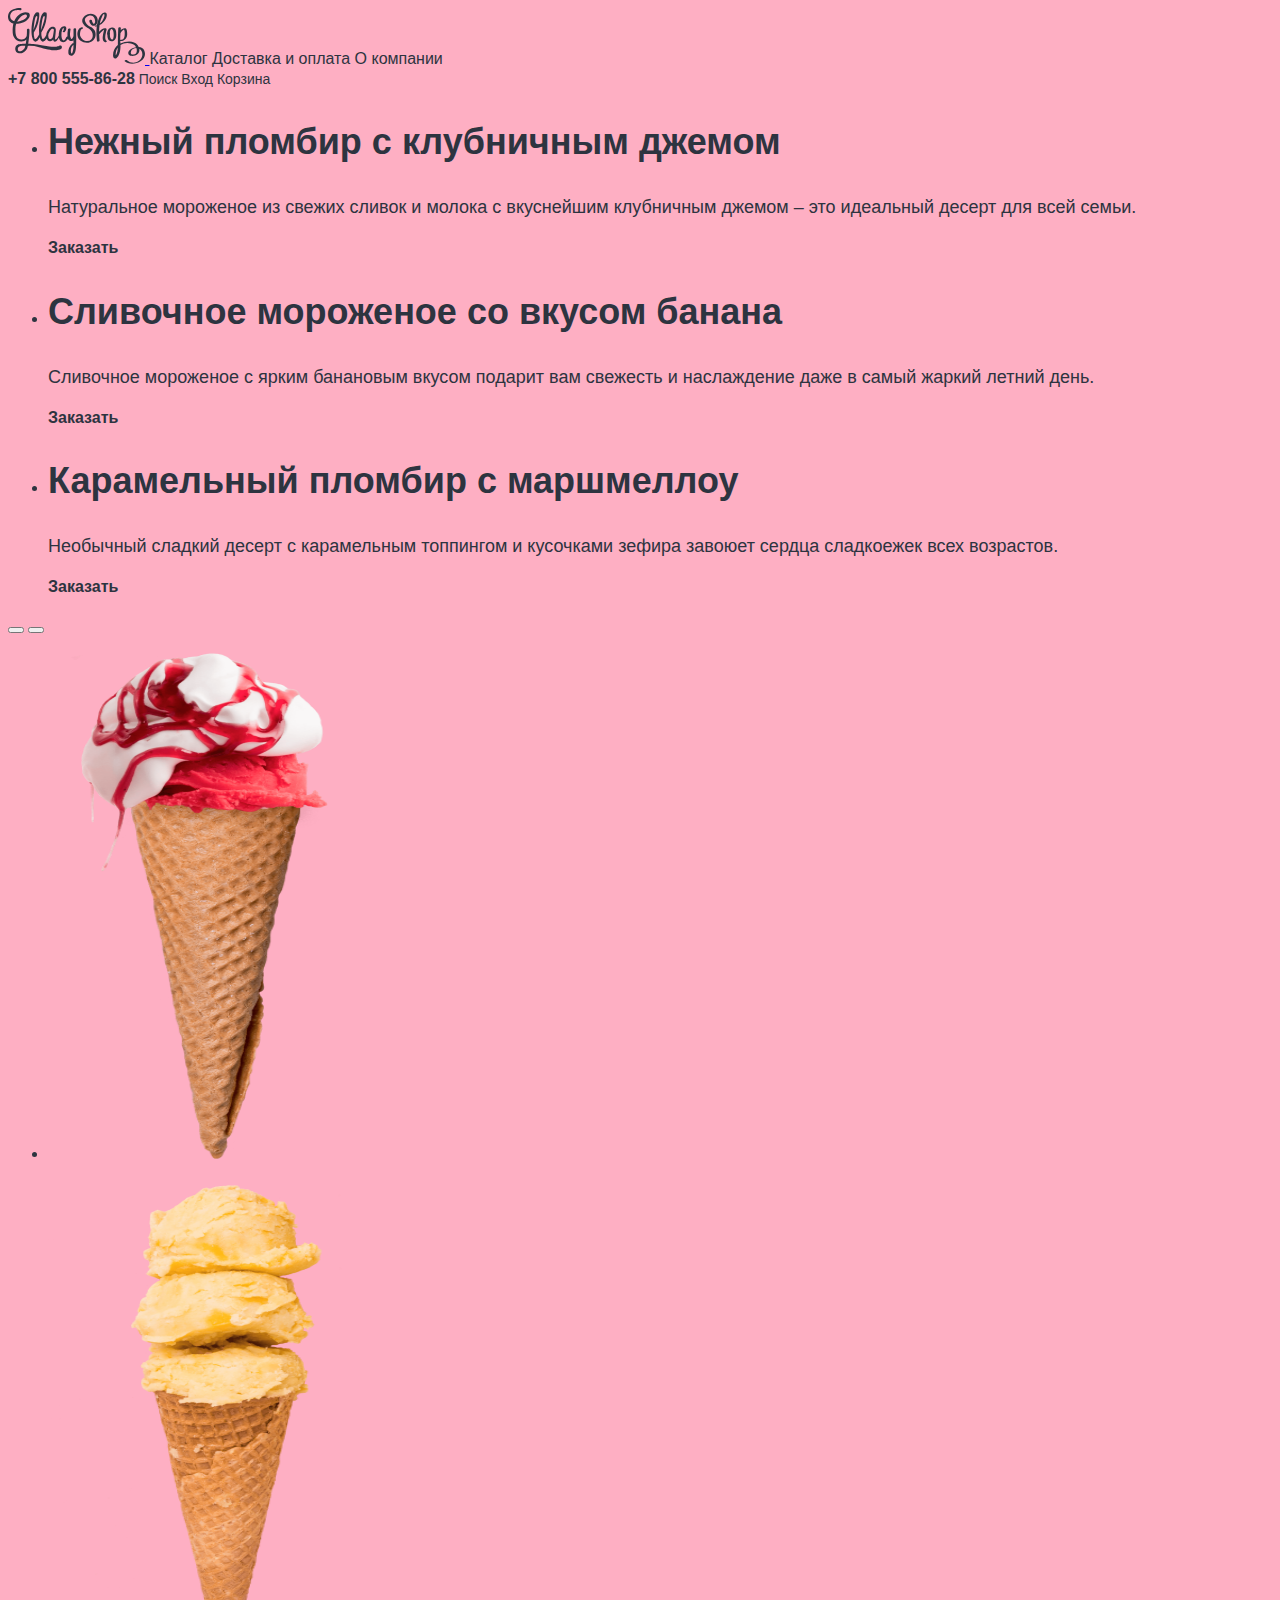
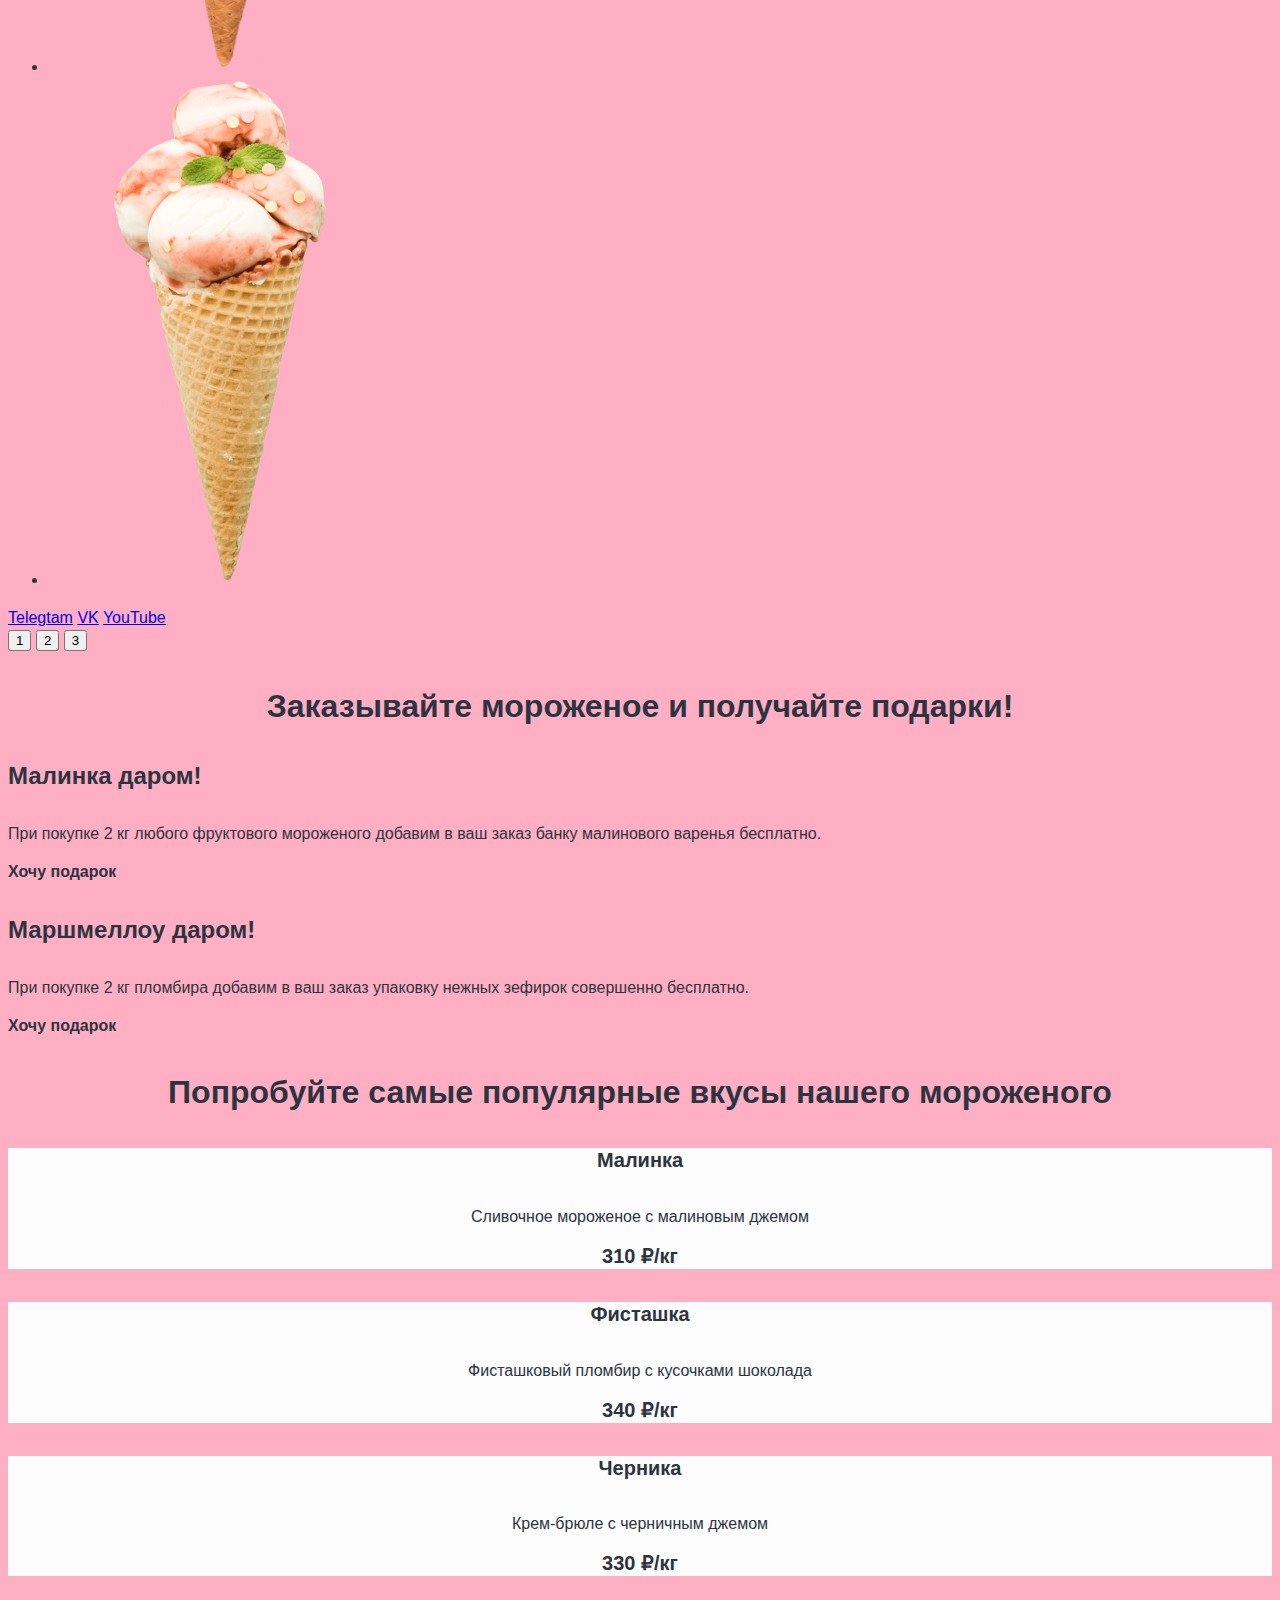
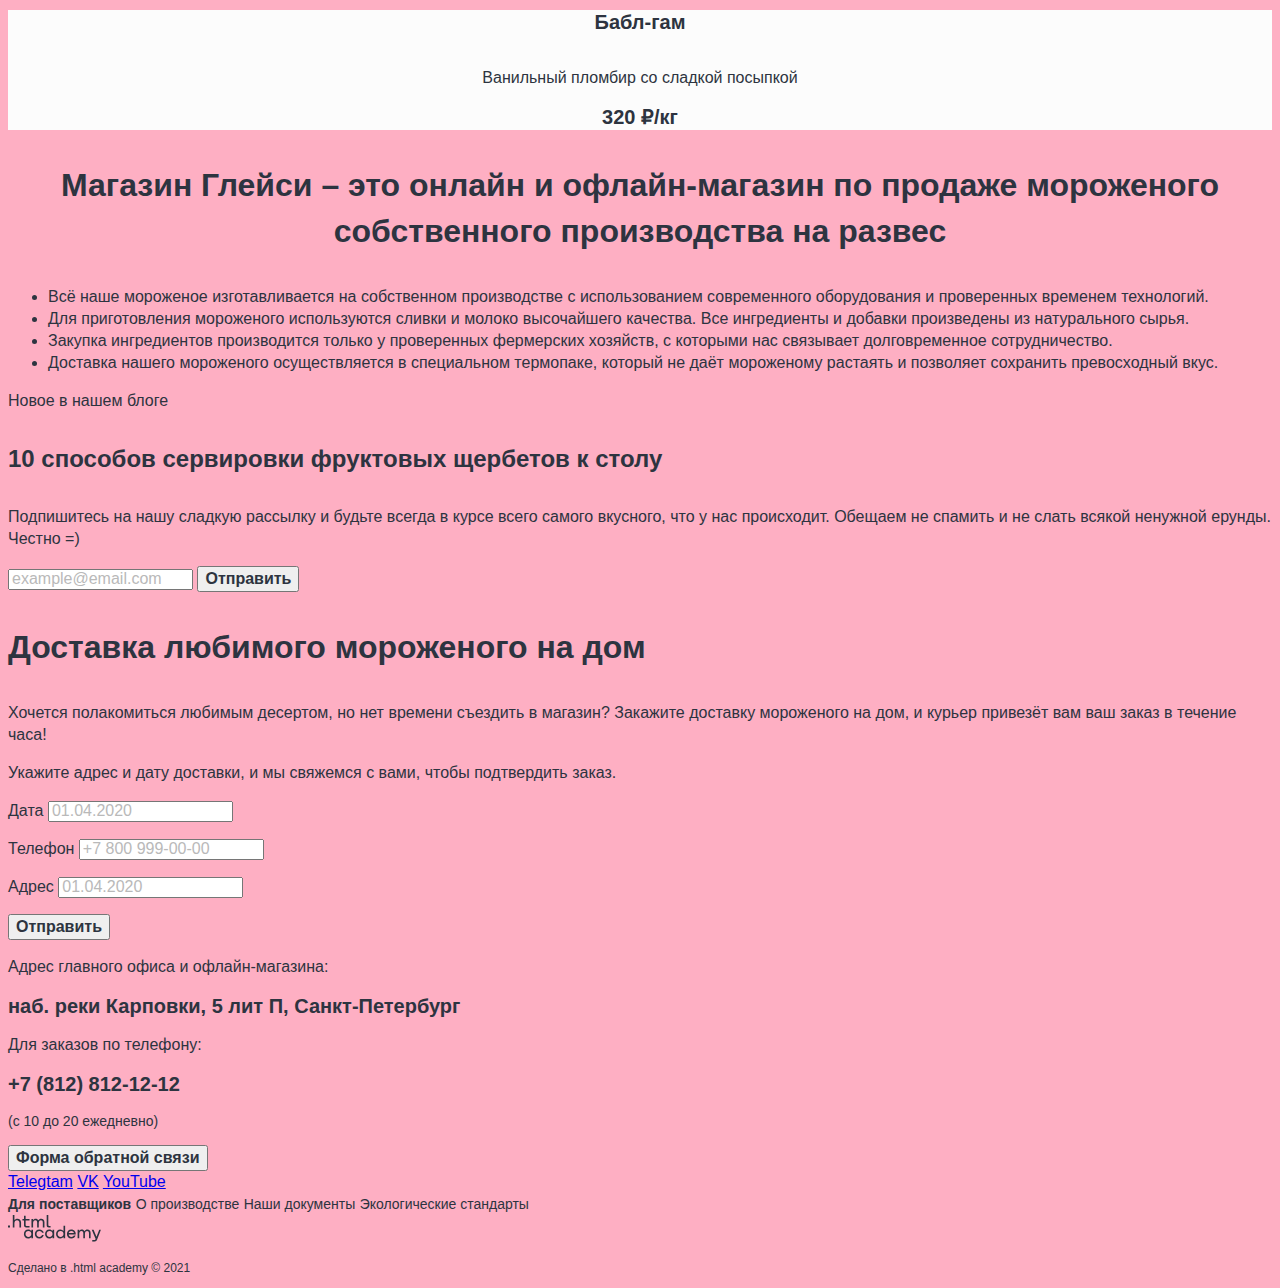
==== 6/index.html @ 240f6641 ":heavy_check_mark: Сборка #6" ====
<!DOCTYPE html>
<html lang="ru">

<head>
  <meta charset="UTF-8">
  <title>HTML Academy: Gllacy Shop</title>
  <link rel="stylesheet" href="style.css">
  <base href="https://htmlacademy-htmlcss.github.io/544889-gllacy-36/6/">
</head>

<body>

  <header class="page-header">
    <nav class="navigation">
      <div class="navigation-menu">
        <a class="navigation-logo" href="index.html">
          <img class="navigation-link-logo" src="images/svg/logo-gllacy.svg" width="137" height="56" alt="Логотип Gllacy Shop">
        </a>
        <a class="navigation-link" href="catalog.html" aria-label="Каталог">Каталог</a>
        <a class="navigation-link" href="#" aria-label="Доставка и оплата">Доставка и оплата</a>
        <a class="navigation-link" href="#" aria-label="О компании">О компании</a>
      </div>
      <div class="navigation-user">
        <a class="navigation-link navigation-phone" href="tel:+78005558628">+7 800 555-86-28</a>
        <a class="navigation-link navigation-button" href="#" aria-label="Поиск">Поиск</a>
        <a class="navigation-link navigation-button" href="#" aria-label="Вход">Вход</a>
        <a class="navigation-link navigation-button" href="#" aria-label="Корзина">Корзина</a>
      </div>
    </nav>
  </header>

  <main class="main-index">
    <h1 class="visually-hidden">
      HTML Academy: Gllacy Shop
    </h1>

    <section class="slider">
      <h2 class="visually-hidden">
        Готовые рожки на выбор!
      </h2>
      <ul class="slider-decription">
        <li class="slider-decription-item">
          <h2 class="slider-header">Нежный пломбир с клубничным джемом</h2>
          <p class="slider-text">Натуральное мороженое из свежих сливок и молока с вкуснейшим клубничным джемом – это
            идеальный десерт для всей семьи.</p>
          <a class="button slider-button-order">Заказать</a>
        </li>
        <li class="slider-decription-item">
          <h2 class="slider-header">Сливочное мороженое со вкусом банана</h2>
          <p class="slider-text">Сливочное мороженое с ярким банановым вкусом подарит вам свежесть и наслаждение даже в
            самый жаркий летний день.</p>
          <a class="button slider-button-order">Заказать</a>
        </li>
        <li class="slider-decription-item">
          <h2 class="slider-header">Карамельный пломбир с маршмеллоу</h2>
          <p class="slider-text">Необычный сладкий десерт с карамельным топпингом и кусочками зефира завоюет сердца
            сладкоежек всех возрастов.</p>
          <a class="button slider-button-order">Заказать</a>
        </li>
      </ul>
      <button class="slider-button slider-prev" type="button">
        <span class="visually-hidden">Предыдущее фото</span>
      </button>
      <button class="slider-button slider-next" type="button">
        <span class="visually-hidden">Следующее фото</span>
      </button>
      <ul class="slider-photo-list">
        <li class="slider-photo-item">
          <img class="slider-photo" src="images/png/slider-icecream1.png" width="350" height="507"
            alt="Нежный пломбир с клубничным джемом">
        </li>
        <li class="slider-photo-item">
          <img class="slider-photo" src="images/png/slider-icecream2.png" width="350" height="507"
            alt="Сливочное мороженое со вкусом банана">
        </li>
        <li class="slider-photo-item">
          <img class="slider-photo" src="images/png/slider-icecream3.png" width="350" height="507"
            alt="Карамельный пломбир с маршмеллоу">
        </li>
      </ul>
      <div class="slider-social">
        <a class="social-item-link" href="https://t.me/htmlacademy" aria-label="Telegram">Telegtam</a>
        <a class="social-item-link" href="https://vk.com/htmlacademy" aria-label="VK">VK</a>
        <a class="social-item-link" href="https://youtube.com/htmlacademyru" aria-label="YouTube">YouTube</a>
      </div>
      <div class="slider-dots">
        <button class="slider-dots-button slider-dots-button-current" aria-label="Первый слайд" type="button">1</button>
        <button class="slider-dots-button" aria-label="Второй слайд" type="button">2</button>
        <button class="slider-dots-button" aria-label="Третий слайд" type="button">3</button>
      </div>
    </section>

    <section class="promo">
      <h3 class="promo-header">
        Заказывайте мороженое и получайте подарки!
      </h3>
      <article class="promo-card">
        <h4 class="promo-card-header">Малинка даром!</h4>
        <p class="promo-card-text">При покупке 2 кг любого фруктового мороженого добавим в ваш заказ банку малинового
          варенья бесплатно.</p>
        <a class="button promo-card-button" href="catalog.html">Хочу подарок</a>
      </article>
      <article class="promo-card">
        <h4 class="promo-card-header">Маршмеллоу даром!</h4>
        <p class="promo-card-text">При покупке 2 кг пломбира добавим в ваш заказ упаковку нежных зефирок совершенно
          бесплатно.</p>
        <a class="button promo-card-button" href="catalog.html">Хочу подарок</a>
      </article>
    </section>

    <section class="popular">
      <h3 class="popular-header">
        Попробуйте самые популярные вкусы нашего мороженого
      </h3>
      <div class="popular-list">
        <article class="popular-card">
          <h5 class="popular-card-header">Малинка</h5>
          <p class="popular-card-text">Сливочное мороженое с малиновым джемом</p>
          <b class="popular-card-price">310 ₽/кг</b>
          <a class="popular-card-button" href="#">
            <b class="visually-hidden">Добавить в корзину</b>
          </a>
        </article>
        <article class="popular-card">
          <h5 class="popular-card-header">Фисташка</h5>
          <p class="popular-card-text">Фисташковый пломбир с кусочками шоколада</p>
          <b class="popular-card-price">340 ₽/кг</b>
          <a class="popular-card-button" href="#">
            <b class="visually-hidden">Добавить в корзину</b>
          </a>
        </article>
        <article class="popular-card">
          <h5 class="popular-card-header">Черника</h5>
          <p class="popular-card-text">Крем-брюле с черничным джемом</p>
          <b class="popular-card-price">330 ₽/кг</b>
          <a class="popular-card-button" href="#">
            <b class="visually-hidden">Добавить в корзину</b>
          </a>
        </article>
        <article class="popular-card">
          <h5 class="popular-card-header">Бабл-гам</h5>
          <p class="popular-card-text">Ванильный пломбир со сладкой посыпкой</p>
          <b class="popular-card-price">320 ₽/кг</b>
          <a class="popular-card-button" href="#">
            <b class="visually-hidden">Добавить в корзину</b>
          </a>
        </article>
      </div>
    </section>

    <section class="about">
      <h3 class="about-header">
        Магазин Глейси – это онлайн и офлайн-магазин по продаже мороженого собственного производства на развес
      </h3>
      <ul class="about-list">
        <li class="about-item">
          Всё наше мороженое изготавливается на собственном производстве с использованием
          современного оборудования и проверенных временем технологий.
        </li>
        <li class="about-item">
          Для приготовления мороженого используются сливки и молоко высочайшего качества. Все
          ингредиенты
          и добавки произведены из натурального сырья.
        </li>
        <li class="about-item">
          Закупка ингредиентов производится только
          у проверенных фермерских хозяйств, с которыми
          нас связывает долговременное сотрудничество.
        </li>
        <li class="about-item">
          Доставка нашего мороженого осуществляется в специальном термопаке, который не даёт
          мороженому растаять и позволяет сохранить превосходный вкус.
        </li>
      </ul>
    </section>

    <section class="blog">
      <h3 class="visually-hidden">
        Наш уютный блог
      </h3>
      <article class="blog-news">
        <p class="blog-news-text">Новое в нашем блоге</p>
        <h4 class="blog-header">10 способов сервировки фруктовых щербетов
          к столу</h4>
      </article>
      <form class="blog-form" action="https://echo.htmlacademy.ru/" method="post">
        <p class="blog-form-text">Подпишитесь на нашу сладкую рассылку и будьте всегда в курсе всего самого
          вкусного, что у нас происходит. Обещаем не спамить и не слать всякой ненужной ерунды. Честно =)</p>
        <input type="email" placeholder="example@email.com">
        <button class="button blog-button send-button" type="submit">Отправить</button>
      </form>
    </section>

    <section class="delivery">
      <h3 class="delivery-header">
        Доставка любимого мороженого на дом
      </h3>
      <p class="delivery-decription">Хочется полакомиться любимым десертом, но нет времени съездить в магазин?
        Закажите доставку мороженого на дом, и курьер привезёт вам ваш заказ в течение часа!</p>
      <form class="delivery-form" action="https://echo.htmlacademy.ru/" method="post">
        <p class="delivery-form-text">Укажите адрес и дату доставки, и мы свяжемся с вами, чтобы подтвердить заказ.</p>
        <p class="delivery-input delivery-date">
          <label for="delivery-date">Дата</label>
          <span class="visually-hidden">Дополнительная информация</span>
          <input type="text" id="delivery-date" placeholder="01.04.2020">
        </p>
        <p class="delivery-input delivery-phone">
          <label for="delivery-phone">Телефон</label>
          <input type="tel" id="delivery-phone" placeholder="+7 800 999-00-00">
        </p>
        <p class="delivery-input delivery-address">
          <label for="delivery-address">Адрес</label>
          <span class="visually-hidden">Дополнительная информация</span>
          <input type="text" id="delivery-address" placeholder="01.04.2020">
        </p>
        <button class="button blog-button send-button" type="submit">Отправить</button>
      </form>
    </section>

    <section class="contacts">
      <h3 class="visually-hidden">
        Адрес офлайн-магазина
      </h3>
      <div class="contacts-box">
        <p class="contacts-text">Адрес главного офиса и офлайн-магазина:</p>
        <address class="contacts-address">наб. реки Карповки, 5 лит П, Санкт-Петербург</address>
        <p class="contacts-text">Для заказов по телефону:</p>
        <a class="contacts-phone" href="+78128121212">+7 (812) 812-12-12</a>
        <p class="contacts-text-interlinear">(с 10 до 20 ежедневно)</p>
        <button class="button contacts-button send-button" type="button">Форма обратной связи</button>
      </div>
    </section>
  </main>

  <footer class="page-footer">
    <div class="footer-social">
      <a class="social-item-link" href="https://t.me/htmlacademy" aria-label="Telegram">Telegtam</a>
      <a class="social-item-link" href="https://vk.com/htmlacademy" aria-label="VK">VK</a>
      <a class="social-item-link" href="https://youtube.com/htmlacademyru" aria-label="YouTube">YouTube</a>
    </div>
    <div class="footer-links">
      <a class="footer-link lovely-link" href="#">Для поставщиков</a>
      <a class="footer-link" href="#">О производстве</a>
      <a class="footer-link" href="#">Наши документы</a>
      <a class="footer-link" href="#">Экологические стандарты</a>
    </div>
    <div class="footer-developer">
      <a class="footer-logo-link" href="https://htmlacademy.ru">
        <img class="footer-developer-logo" src="images/svg/logo-htmlacademy.svg" width="93" height="27" alt="Логотип HTML Academy">
      </a>
      <p class="footer-developer-text">
        Сделано в
        <a class="footer-developer-link" href="https://htmlacademy.ru">.html academy</a>
        © 2021
      </p>
    </div>
  </footer>

</body>

</html>
---- 6/style.css ----
@font-face {
  font-family: "Inter";
  font-style: normal;
  font-weight: 400;
  src: url("inter400.woff2") format("woff2");
  font-display: swap;
}

@font-face {
  font-family: "Inter";
  font-style: normal;
  font-weight: 700;
  src: url("inter700.woff2") format("woff2");
  font-display: swap;
}

@font-face {
  font-family: "Inter";
  font-style: normal;
  font-weight: 900;
  src: url("inter900.woff2") format("woff2");
  font-display: swap;
}

body {
  font-family: "Inter", sans-serif;
  font-size: 16px;
  font-weight: 400;
  line-height: 22px;
  color:#2D3440;
  background-color: #FEAFC3;
}

h2 {
  font-size: 36px;
  font-weight: 900;
  line-height: 46px;
}

h3 {
  font-size: 32px;
  font-weight: 900;
  line-height: 46px;
}

h4 {
  font-size: 24px;
  font-weight: 700;
  line-height: 30px;
}

h5, b  {
  font-size: 20px;
  font-weight: 700;
  line-height: 24px;
}

.promo-header, .popular-header, .about-header {
  text-align: center;
}

address {
  font-style: normal;
  font-size: 20px;
  font-weight: 700;
  line-height: 24px;
}

input::placeholder {
  text-align: left;
  font-family: "Inter", sans-serif;
  font-size: 16px;
  line-height: 20px;
  color: #B9B9B9;
}

select {
  font-family: "Inter", sans-serif;
  font-size: 14px;
  font-weight: 400;
  line-height: 20px;
  color:#2D3440;
}

.button {
  text-align: center;
  font-family: "Inter", sans-serif;
  font-size: 16px;
  font-weight: 700;
  line-height: 20px;
  color:#2D3440;
}

.navigation-menu {
  font-size: 16px;
  line-height: 20px;
}

.navigation-user {
  font-size: 14px;
  line-height: 20px;
}

.navigation-link {
  text-decoration: none;
  color:#2D3440;
}

.navigation-phone {
  font-size: 16px;
  font-weight: 700;
  line-height: 20px;
}
.breadcrumbs-link {
  font-weight: 700;
  text-decoration: none;
  color:#2D3440;
}

.inner-header {
  font-size: 14px;
  line-height: 20px;
}

.breadcrumbs-link-active {
  text-decoration: underline;
}

.slider-description {
  text-align: left;
}

.slider-text {
  font-size: 18px;
  line-height: 24px;
}

.promo-card {
  text-align: left;
}

.promo-card-button {
  text-decoration: none;
}

.product-filter-button {
  font-size: 14px;
}

.popular-card, .catalog-card{
  text-align: center;
  background-color: #FCFCFC;
}

.about-item {
  text-align: left;
}

.blog-card {
  text-align: left;
}

.contacts-text-interlinear {
  font-size: 14px;
  line-height: 20px;
}

.contacts-phone {
  font-size: 20px;
  font-weight: 700;
  line-height: 24px;
  text-decoration: none;
  color:#2D3440;
  font-weight: 700;
}

.pagination-link {
  line-height: 20px;
  text-decoration: none;
}

.footer-link {
  font-size: 14px;
  line-height: 20px;
  text-decoration: none;
  color:#2D3440;
}

.lovely-link {
  font-weight: 700;
}

.footer-developer-text {
  font-size: 12px;
  line-height: 16px;
}

.footer-developer-link {
  text-decoration: none;
  color:#2D3440;
}

.visually-hidden {
  display: none;
}
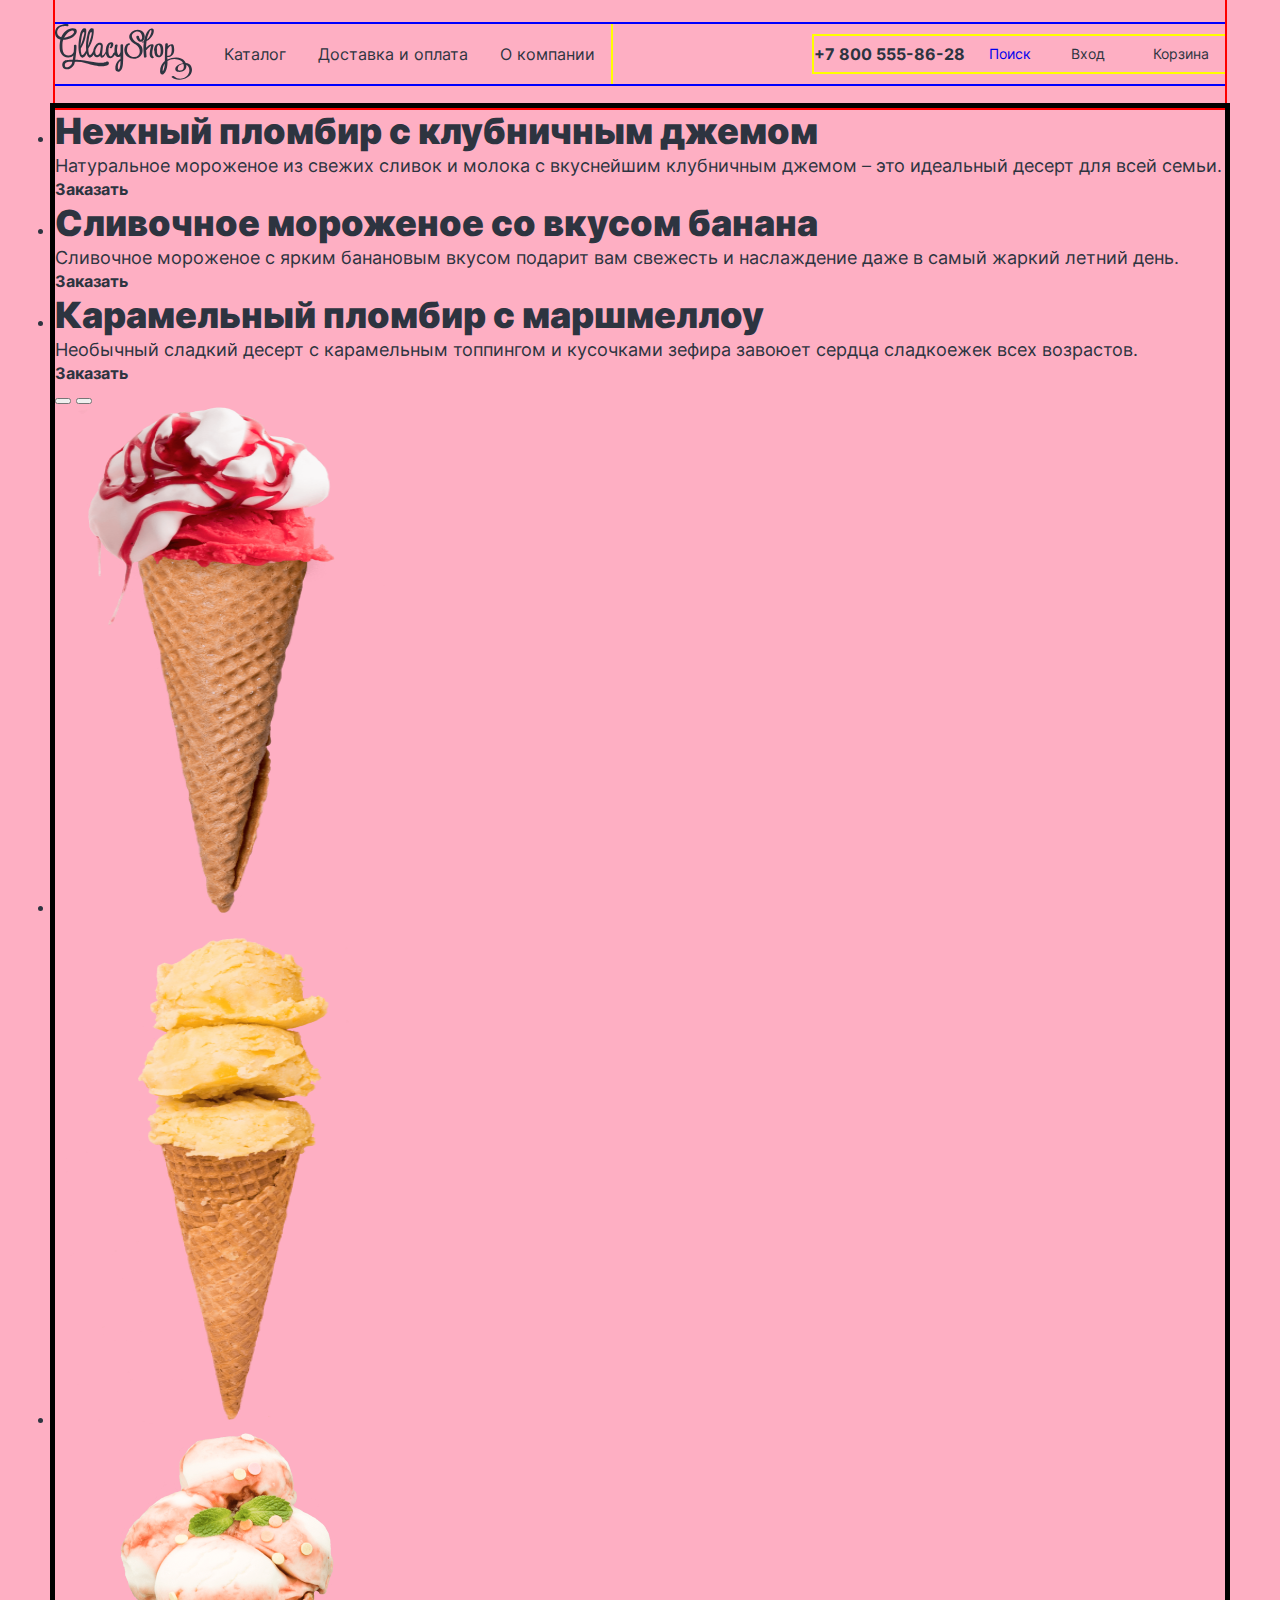
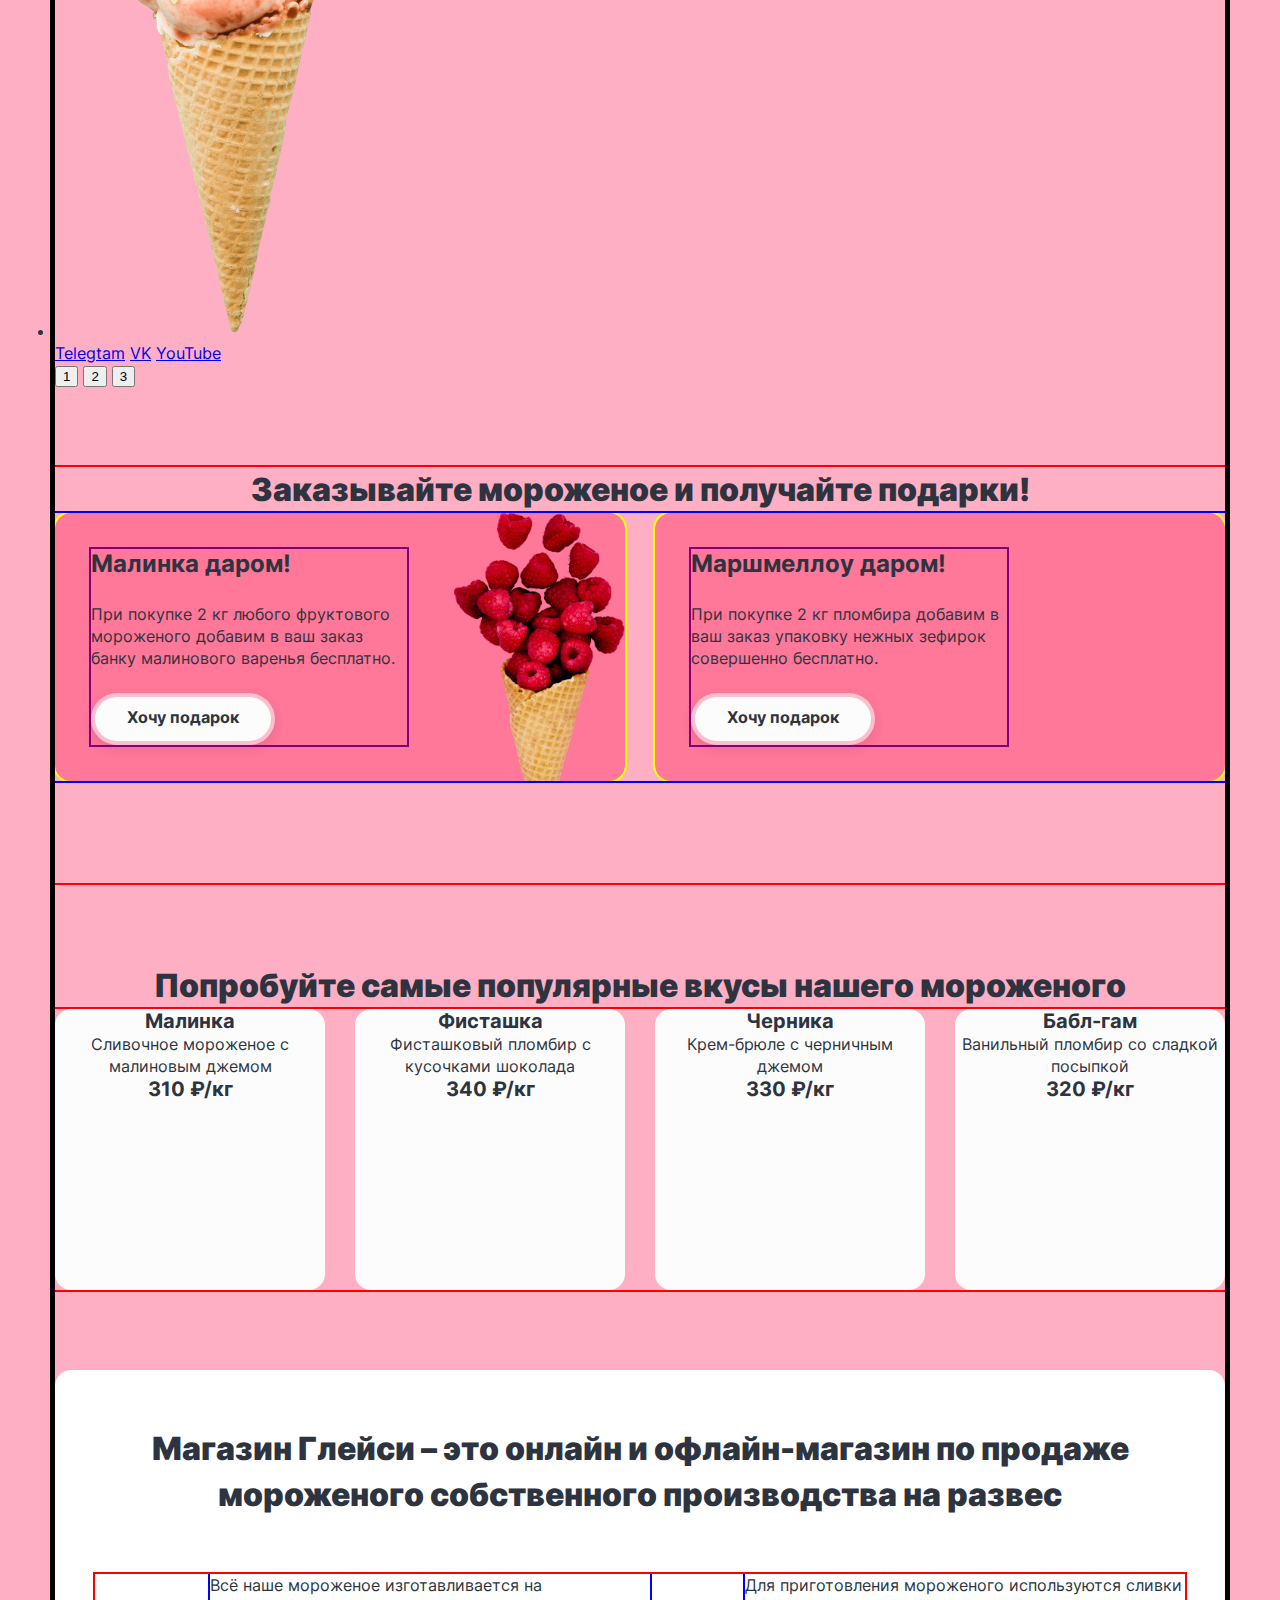
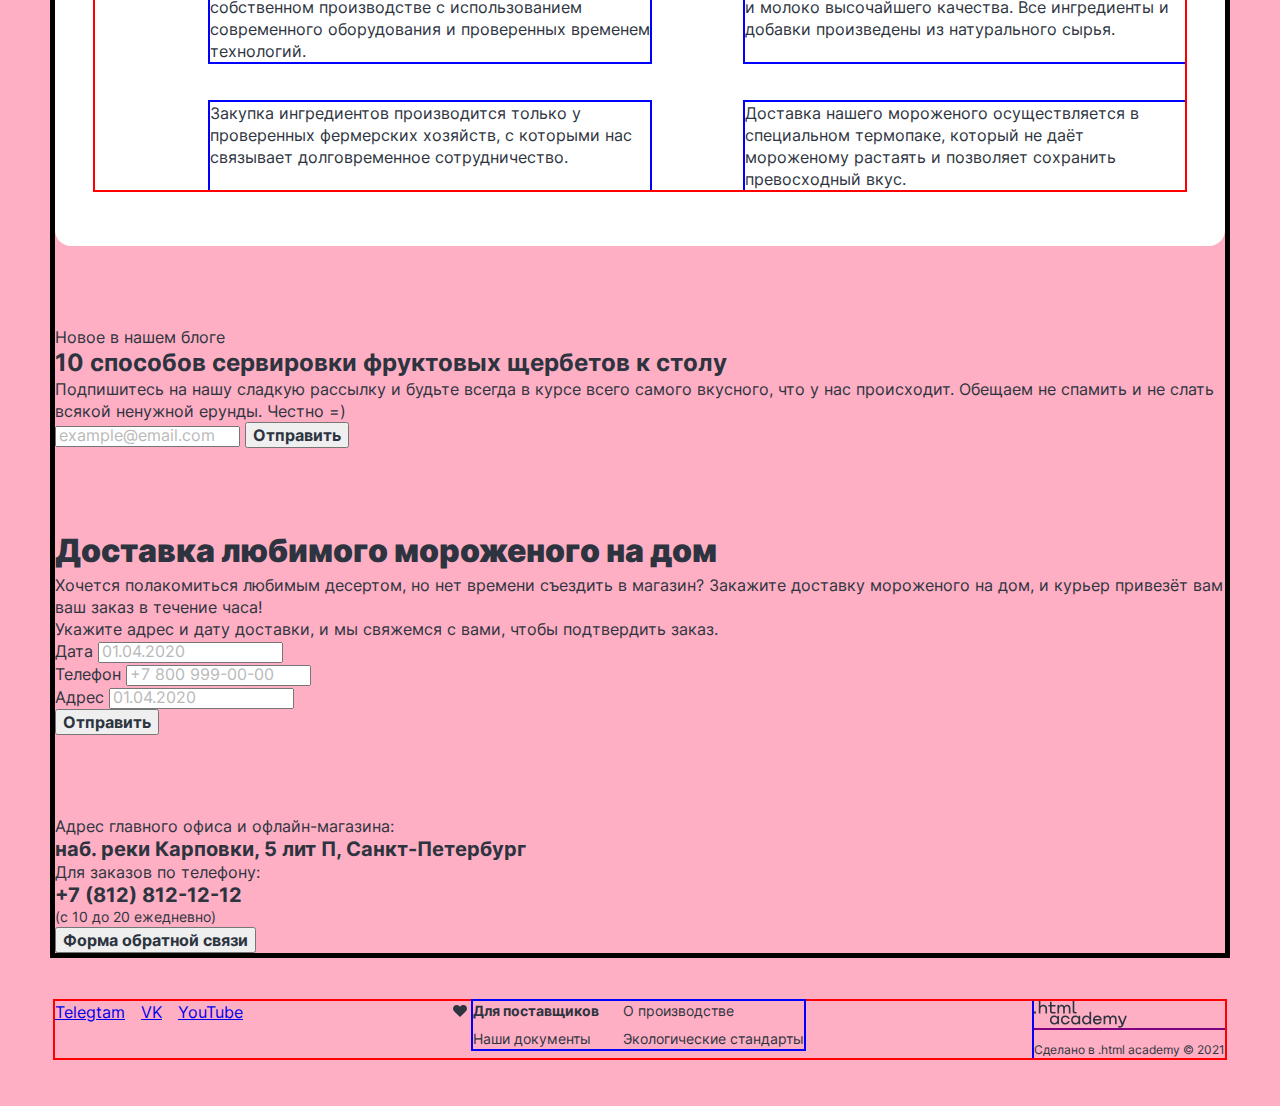
==== commit 8f7de177: ":heavy_check_mark: Сборка #6" ====
--- a/6/index.html
+++ b/6/index.html
@@ -12,247 +12,256 @@
 
   <header class="page-header">
     <nav class="navigation">
-      <div class="navigation-menu">
-        <a class="navigation-logo" href="index.html">
-          <img class="navigation-link-logo" src="images/svg/logo-gllacy.svg" width="137" height="56" alt="Логотип Gllacy Shop">
+        <div class="navigation-menu">
+          <a class="navigation-logo" href="index.html">
+          <img class="navigation-link-logo" src="images/svg/logo-gllacy.svg" width="137" height="56"
+            alt="Логотип Gllacy Shop">
         </a>
-        <a class="navigation-link" href="catalog.html" aria-label="Каталог">Каталог</a>
-        <a class="navigation-link" href="#" aria-label="Доставка и оплата">Доставка и оплата</a>
-        <a class="navigation-link" href="#" aria-label="О компании">О компании</a>
-      </div>
-      <div class="navigation-user">
-        <a class="navigation-link navigation-phone" href="tel:+78005558628">+7 800 555-86-28</a>
-        <a class="navigation-link navigation-button" href="#" aria-label="Поиск">Поиск</a>
-        <a class="navigation-link navigation-button" href="#" aria-label="Вход">Вход</a>
-        <a class="navigation-link navigation-button" href="#" aria-label="Корзина">Корзина</a>
-      </div>
+          <a class="navigation-link" href="catalog.html" aria-label="Каталог">Каталог</a>
+          <a class="navigation-link" href="#" aria-label="Доставка и оплата">Доставка и оплата</a>
+          <a class="navigation-link" href="#" aria-label="О компании">О компании</a>
+        </div>
+        <div class="navigation-user">
+          <a class="navigation-phone" href="tel:+78005558628">+7 800 555-86-28</a>
+          <a class="navigation-search" href="#" aria-label="Поиск">Поиск</a>
+          <a class="navigation-button" href="#" aria-label="Вход">Вход</a>
+          <a class="navigation-button" href="#" aria-label="Корзина">Корзина</a>
+        </div>
     </nav>
   </header>
 
   <main class="main-index">
-    <h1 class="visually-hidden">
-      HTML Academy: Gllacy Shop
-    </h1>
-
-    <section class="slider">
-      <h2 class="visually-hidden">
-        Готовые рожки на выбор!
-      </h2>
-      <ul class="slider-decription">
-        <li class="slider-decription-item">
-          <h2 class="slider-header">Нежный пломбир с клубничным джемом</h2>
-          <p class="slider-text">Натуральное мороженое из свежих сливок и молока с вкуснейшим клубничным джемом – это
-            идеальный десерт для всей семьи.</p>
-          <a class="button slider-button-order">Заказать</a>
-        </li>
-        <li class="slider-decription-item">
-          <h2 class="slider-header">Сливочное мороженое со вкусом банана</h2>
-          <p class="slider-text">Сливочное мороженое с ярким банановым вкусом подарит вам свежесть и наслаждение даже в
-            самый жаркий летний день.</p>
-          <a class="button slider-button-order">Заказать</a>
-        </li>
-        <li class="slider-decription-item">
-          <h2 class="slider-header">Карамельный пломбир с маршмеллоу</h2>
-          <p class="slider-text">Необычный сладкий десерт с карамельным топпингом и кусочками зефира завоюет сердца
-            сладкоежек всех возрастов.</p>
-          <a class="button slider-button-order">Заказать</a>
-        </li>
-      </ul>
-      <button class="slider-button slider-prev" type="button">
-        <span class="visually-hidden">Предыдущее фото</span>
-      </button>
-      <button class="slider-button slider-next" type="button">
-        <span class="visually-hidden">Следующее фото</span>
-      </button>
-      <ul class="slider-photo-list">
-        <li class="slider-photo-item">
-          <img class="slider-photo" src="images/png/slider-icecream1.png" width="350" height="507"
-            alt="Нежный пломбир с клубничным джемом">
-        </li>
-        <li class="slider-photo-item">
-          <img class="slider-photo" src="images/png/slider-icecream2.png" width="350" height="507"
-            alt="Сливочное мороженое со вкусом банана">
-        </li>
-        <li class="slider-photo-item">
-          <img class="slider-photo" src="images/png/slider-icecream3.png" width="350" height="507"
-            alt="Карамельный пломбир с маршмеллоу">
-        </li>
-      </ul>
-      <div class="slider-social">
+    <h1 class="visually-hidden">HTML Academy: Gllacy Shop</h1>
+
+      <section class="slider">
+        <h2 class="visually-hidden">
+          Готовые рожки на выбор!
+        </h2>
+        <ul class="slider-decription">
+          <li class="slider-decription-item">
+            <h2 class="slider-header">Нежный пломбир с клубничным джемом</h2>
+            <p class="slider-text">Натуральное мороженое из свежих сливок и молока с вкуснейшим клубничным джемом – это
+              идеальный десерт для всей семьи.</p>
+            <a class="button slider-button-order">Заказать</a>
+          </li>
+          <li class="slider-decription-item">
+            <h2 class="slider-header">Сливочное мороженое со вкусом банана</h2>
+            <p class="slider-text">Сливочное мороженое с ярким банановым вкусом подарит вам свежесть и наслаждение даже
+              в
+              самый жаркий летний день.</p>
+            <a class="button slider-button-order">Заказать</a>
+          </li>
+          <li class="slider-decription-item">
+            <h2 class="slider-header">Карамельный пломбир с маршмеллоу</h2>
+            <p class="slider-text">Необычный сладкий десерт с карамельным топпингом и кусочками зефира завоюет сердца
+              сладкоежек всех возрастов.</p>
+            <a class="button slider-button-order">Заказать</a>
+          </li>
+        </ul>
+        <button class="slider-button slider-prev" type="button">
+          <span class="visually-hidden">Предыдущее фото</span>
+        </button>
+        <button class="slider-button slider-next" type="button">
+          <span class="visually-hidden">Следующее фото</span>
+        </button>
+        <ul class="slider-photo-list">
+          <li class="slider-photo-item">
+            <img class="slider-photo" src="images/png/slider-icecream1.png" width="350" height="507"
+              alt="Нежный пломбир с клубничным джемом">
+          </li>
+          <li class="slider-photo-item">
+            <img class="slider-photo" src="images/png/slider-icecream2.png" width="350" height="507"
+              alt="Сливочное мороженое со вкусом банана">
+          </li>
+          <li class="slider-photo-item">
+            <img class="slider-photo" src="images/png/slider-icecream3.png" width="350" height="507"
+              alt="Карамельный пломбир с маршмеллоу">
+          </li>
+        </ul>
+        <div class="slider-social">
+          <a class="social-item-link" href="https://t.me/htmlacademy" aria-label="Telegram">Telegtam</a>
+          <a class="social-item-link" href="https://vk.com/htmlacademy" aria-label="VK">VK</a>
+          <a class="social-item-link" href="https://youtube.com/htmlacademyru" aria-label="YouTube">YouTube</a>
+        </div>
+        <div class="slider-dots">
+          <button class="slider-dots-button slider-dots-button-current" aria-label="Первый слайд"
+            type="button">1</button>
+          <button class="slider-dots-button" aria-label="Второй слайд" type="button">2</button>
+          <button class="slider-dots-button" aria-label="Третий слайд" type="button">3</button>
+        </div>
+      </section>
+
+      <section class="promo">
+        <h3 class="promo-header">
+          Заказывайте мороженое и получайте подарки!
+        </h3>
+        <div class="promo-field">
+        <article class="promo-card">
+          <div class="promo-card-description">
+          <h4 class="promo-card-header">Малинка даром!</h4>
+          <p class="promo-card-text">При покупке 2 кг любого фруктового мороженого добавим в ваш заказ банку малинового
+            варенья бесплатно.</p>
+          <a class="button promo-card-button" href="catalog.html">Хочу подарок</a>
+        </div>
+        </article>
+        <article class="promo-card">
+          <div class="promo-card-description">
+          <h4 class="promo-card-header">Маршмеллоу даром!</h4>
+          <p class="promo-card-text">При покупке 2 кг пломбира добавим в ваш заказ упаковку нежных зефирок совершенно
+            бесплатно.</p>
+          <a class="button promo-card-button" href="catalog.html">Хочу подарок</a>
+        </div>
+        </article>
+      </div>
+      </section>
+
+      <section class="popular">
+        <h3 class="popular-header">
+          Попробуйте самые популярные вкусы нашего мороженого
+        </h3>
+        <div class="popular-list">
+          <article class="popular-card">
+            <h5 class="popular-card-header">Малинка</h5>
+            <p class="popular-card-text">Сливочное мороженое с малиновым джемом</p>
+            <b class="popular-card-price">310 ₽/кг</b>
+            <a class="popular-card-button" href="#">
+              <b class="visually-hidden">Добавить в корзину</b>
+            </a>
+          </article>
+          <article class="popular-card">
+            <h5 class="popular-card-header">Фисташка</h5>
+            <p class="popular-card-text">Фисташковый пломбир с кусочками шоколада</p>
+            <b class="popular-card-price">340 ₽/кг</b>
+            <a class="popular-card-button" href="#">
+              <b class="visually-hidden">Добавить в корзину</b>
+            </a>
+          </article>
+          <article class="popular-card">
+            <h5 class="popular-card-header">Черника</h5>
+            <p class="popular-card-text">Крем-брюле с черничным джемом</p>
+            <b class="popular-card-price">330 ₽/кг</b>
+            <a class="popular-card-button" href="#">
+              <b class="visually-hidden">Добавить в корзину</b>
+            </a>
+          </article>
+          <article class="popular-card">
+            <h5 class="popular-card-header">Бабл-гам</h5>
+            <p class="popular-card-text">Ванильный пломбир со сладкой посыпкой</p>
+            <b class="popular-card-price">320 ₽/кг</b>
+            <a class="popular-card-button" href="#">
+              <b class="visually-hidden">Добавить в корзину</b>
+            </a>
+          </article>
+        </div>
+      </section>
+
+      <section class="about">
+        <h3 class="about-header">
+          Магазин Глейси – это онлайн и офлайн-магазин по продаже мороженого собственного производства на развес
+        </h3>
+        <ul class="about-list">
+          <li class="about-item">
+            Всё наше мороженое изготавливается на собственном производстве с использованием
+            современного оборудования и проверенных временем технологий.
+          </li>
+          <li class="about-item">
+            Для приготовления мороженого используются сливки и молоко высочайшего качества. Все
+            ингредиенты
+            и добавки произведены из натурального сырья.
+          </li>
+          <li class="about-item">
+            Закупка ингредиентов производится только
+            у проверенных фермерских хозяйств, с которыми
+            нас связывает долговременное сотрудничество.
+          </li>
+          <li class="about-item">
+            Доставка нашего мороженого осуществляется в специальном термопаке, который не даёт
+            мороженому растаять и позволяет сохранить превосходный вкус.
+          </li>
+        </ul>
+      </section>
+
+      <section class="blog">
+        <h3 class="visually-hidden">
+          Наш уютный блог
+        </h3>
+        <article class="blog-news">
+          <p class="blog-news-text">Новое в нашем блоге</p>
+          <h4 class="blog-header">10 способов сервировки фруктовых щербетов
+            к столу</h4>
+        </article>
+        <form class="blog-form" action="https://echo.htmlacademy.ru/" method="post">
+          <p class="blog-form-text">Подпишитесь на нашу сладкую рассылку и будьте всегда в курсе всего самого
+            вкусного, что у нас происходит. Обещаем не спамить и не слать всякой ненужной ерунды. Честно =)</p>
+          <input type="email" placeholder="example@email.com">
+          <button class="button blog-button send-button" type="submit">Отправить</button>
+        </form>
+      </section>
+
+      <section class="delivery">
+        <h3 class="delivery-header">
+          Доставка любимого мороженого на дом
+        </h3>
+        <p class="delivery-decription">Хочется полакомиться любимым десертом, но нет времени съездить в магазин?
+          Закажите доставку мороженого на дом, и курьер привезёт вам ваш заказ в течение часа!</p>
+        <form class="delivery-form" action="https://echo.htmlacademy.ru/" method="post">
+          <p class="delivery-form-text">Укажите адрес и дату доставки, и мы свяжемся с вами, чтобы подтвердить заказ.
+          </p>
+          <p class="delivery-input delivery-date">
+            <label for="delivery-date">Дата</label>
+            <span class="visually-hidden">Дополнительная информация</span>
+            <input type="text" id="delivery-date" placeholder="01.04.2020">
+          </p>
+          <p class="delivery-input delivery-phone">
+            <label for="delivery-phone">Телефон</label>
+            <input type="tel" id="delivery-phone" placeholder="+7 800 999-00-00">
+          </p>
+          <p class="delivery-input delivery-address">
+            <label for="delivery-address">Адрес</label>
+            <span class="visually-hidden">Дополнительная информация</span>
+            <input type="text" id="delivery-address" placeholder="01.04.2020">
+          </p>
+          <button class="button blog-button send-button" type="submit">Отправить</button>
+        </form>
+      </section>
+
+      <section class="contacts">
+        <h3 class="visually-hidden">
+          Адрес офлайн-магазина
+        </h3>
+        <div class="contacts-box">
+          <p class="contacts-text">Адрес главного офиса и офлайн-магазина:</p>
+          <address class="contacts-address">наб. реки Карповки, 5 лит П, Санкт-Петербург</address>
+          <p class="contacts-text">Для заказов по телефону:</p>
+          <a class="contacts-phone" href="+78128121212">+7 (812) 812-12-12</a>
+          <p class="contacts-text-interlinear">(с 10 до 20 ежедневно)</p>
+          <button class="button contacts-button send-button" type="button">Форма обратной связи</button>
+        </div>
+      </section>
+  </main>
+
+  <footer class="page-footer">
+      <div class="footer-social">
         <a class="social-item-link" href="https://t.me/htmlacademy" aria-label="Telegram">Telegtam</a>
         <a class="social-item-link" href="https://vk.com/htmlacademy" aria-label="VK">VK</a>
         <a class="social-item-link" href="https://youtube.com/htmlacademyru" aria-label="YouTube">YouTube</a>
       </div>
-      <div class="slider-dots">
-        <button class="slider-dots-button slider-dots-button-current" aria-label="Первый слайд" type="button">1</button>
-        <button class="slider-dots-button" aria-label="Второй слайд" type="button">2</button>
-        <button class="slider-dots-button" aria-label="Третий слайд" type="button">3</button>
+      <div class="footer-links">
+        <a class="footer-link lovely-link" href="#">Для поставщиков</a>
+        <a class="footer-link" href="#">О производстве</a>
+        <a class="footer-link" href="#">Наши документы</a>
+        <a class="footer-link" href="#">Экологические стандарты</a>
       </div>
-    </section>
-
-    <section class="promo">
-      <h3 class="promo-header">
-        Заказывайте мороженое и получайте подарки!
-      </h3>
-      <article class="promo-card">
-        <h4 class="promo-card-header">Малинка даром!</h4>
-        <p class="promo-card-text">При покупке 2 кг любого фруктового мороженого добавим в ваш заказ банку малинового
-          варенья бесплатно.</p>
-        <a class="button promo-card-button" href="catalog.html">Хочу подарок</a>
-      </article>
-      <article class="promo-card">
-        <h4 class="promo-card-header">Маршмеллоу даром!</h4>
-        <p class="promo-card-text">При покупке 2 кг пломбира добавим в ваш заказ упаковку нежных зефирок совершенно
-          бесплатно.</p>
-        <a class="button promo-card-button" href="catalog.html">Хочу подарок</a>
-      </article>
-    </section>
-
-    <section class="popular">
-      <h3 class="popular-header">
-        Попробуйте самые популярные вкусы нашего мороженого
-      </h3>
-      <div class="popular-list">
-        <article class="popular-card">
-          <h5 class="popular-card-header">Малинка</h5>
-          <p class="popular-card-text">Сливочное мороженое с малиновым джемом</p>
-          <b class="popular-card-price">310 ₽/кг</b>
-          <a class="popular-card-button" href="#">
-            <b class="visually-hidden">Добавить в корзину</b>
-          </a>
-        </article>
-        <article class="popular-card">
-          <h5 class="popular-card-header">Фисташка</h5>
-          <p class="popular-card-text">Фисташковый пломбир с кусочками шоколада</p>
-          <b class="popular-card-price">340 ₽/кг</b>
-          <a class="popular-card-button" href="#">
-            <b class="visually-hidden">Добавить в корзину</b>
-          </a>
-        </article>
-        <article class="popular-card">
-          <h5 class="popular-card-header">Черника</h5>
-          <p class="popular-card-text">Крем-брюле с черничным джемом</p>
-          <b class="popular-card-price">330 ₽/кг</b>
-          <a class="popular-card-button" href="#">
-            <b class="visually-hidden">Добавить в корзину</b>
-          </a>
-        </article>
-        <article class="popular-card">
-          <h5 class="popular-card-header">Бабл-гам</h5>
-          <p class="popular-card-text">Ванильный пломбир со сладкой посыпкой</p>
-          <b class="popular-card-price">320 ₽/кг</b>
-          <a class="popular-card-button" href="#">
-            <b class="visually-hidden">Добавить в корзину</b>
-          </a>
-        </article>
-      </div>
-    </section>
-
-    <section class="about">
-      <h3 class="about-header">
-        Магазин Глейси – это онлайн и офлайн-магазин по продаже мороженого собственного производства на развес
-      </h3>
-      <ul class="about-list">
-        <li class="about-item">
-          Всё наше мороженое изготавливается на собственном производстве с использованием
-          современного оборудования и проверенных временем технологий.
-        </li>
-        <li class="about-item">
-          Для приготовления мороженого используются сливки и молоко высочайшего качества. Все
-          ингредиенты
-          и добавки произведены из натурального сырья.
-        </li>
-        <li class="about-item">
-          Закупка ингредиентов производится только
-          у проверенных фермерских хозяйств, с которыми
-          нас связывает долговременное сотрудничество.
-        </li>
-        <li class="about-item">
-          Доставка нашего мороженого осуществляется в специальном термопаке, который не даёт
-          мороженому растаять и позволяет сохранить превосходный вкус.
-        </li>
-      </ul>
-    </section>
-
-    <section class="blog">
-      <h3 class="visually-hidden">
-        Наш уютный блог
-      </h3>
-      <article class="blog-news">
-        <p class="blog-news-text">Новое в нашем блоге</p>
-        <h4 class="blog-header">10 способов сервировки фруктовых щербетов
-          к столу</h4>
-      </article>
-      <form class="blog-form" action="https://echo.htmlacademy.ru/" method="post">
-        <p class="blog-form-text">Подпишитесь на нашу сладкую рассылку и будьте всегда в курсе всего самого
-          вкусного, что у нас происходит. Обещаем не спамить и не слать всякой ненужной ерунды. Честно =)</p>
-        <input type="email" placeholder="example@email.com">
-        <button class="button blog-button send-button" type="submit">Отправить</button>
-      </form>
-    </section>
-
-    <section class="delivery">
-      <h3 class="delivery-header">
-        Доставка любимого мороженого на дом
-      </h3>
-      <p class="delivery-decription">Хочется полакомиться любимым десертом, но нет времени съездить в магазин?
-        Закажите доставку мороженого на дом, и курьер привезёт вам ваш заказ в течение часа!</p>
-      <form class="delivery-form" action="https://echo.htmlacademy.ru/" method="post">
-        <p class="delivery-form-text">Укажите адрес и дату доставки, и мы свяжемся с вами, чтобы подтвердить заказ.</p>
-        <p class="delivery-input delivery-date">
-          <label for="delivery-date">Дата</label>
-          <span class="visually-hidden">Дополнительная информация</span>
-          <input type="text" id="delivery-date" placeholder="01.04.2020">
+      <div class="footer-developer">
+        <a class="footer-logo-link" href="https://htmlacademy.ru">
+          <img class="footer-developer-logo" src="images/svg/logo-htmlacademy.svg" width="93" height="27"
+            alt="Логотип HTML Academy">
+        </a>
+        <p class="footer-developer-text">
+          Сделано в
+          <a class="footer-developer-link" href="https://htmlacademy.ru">.html academy</a>
+          © 2021
         </p>
-        <p class="delivery-input delivery-phone">
-          <label for="delivery-phone">Телефон</label>
-          <input type="tel" id="delivery-phone" placeholder="+7 800 999-00-00">
-        </p>
-        <p class="delivery-input delivery-address">
-          <label for="delivery-address">Адрес</label>
-          <span class="visually-hidden">Дополнительная информация</span>
-          <input type="text" id="delivery-address" placeholder="01.04.2020">
-        </p>
-        <button class="button blog-button send-button" type="submit">Отправить</button>
-      </form>
-    </section>
-
-    <section class="contacts">
-      <h3 class="visually-hidden">
-        Адрес офлайн-магазина
-      </h3>
-      <div class="contacts-box">
-        <p class="contacts-text">Адрес главного офиса и офлайн-магазина:</p>
-        <address class="contacts-address">наб. реки Карповки, 5 лит П, Санкт-Петербург</address>
-        <p class="contacts-text">Для заказов по телефону:</p>
-        <a class="contacts-phone" href="+78128121212">+7 (812) 812-12-12</a>
-        <p class="contacts-text-interlinear">(с 10 до 20 ежедневно)</p>
-        <button class="button contacts-button send-button" type="button">Форма обратной связи</button>
-      </div>
-    </section>
-  </main>
-
-  <footer class="page-footer">
-    <div class="footer-social">
-      <a class="social-item-link" href="https://t.me/htmlacademy" aria-label="Telegram">Telegtam</a>
-      <a class="social-item-link" href="https://vk.com/htmlacademy" aria-label="VK">VK</a>
-      <a class="social-item-link" href="https://youtube.com/htmlacademyru" aria-label="YouTube">YouTube</a>
-    </div>
-    <div class="footer-links">
-      <a class="footer-link lovely-link" href="#">Для поставщиков</a>
-      <a class="footer-link" href="#">О производстве</a>
-      <a class="footer-link" href="#">Наши документы</a>
-      <a class="footer-link" href="#">Экологические стандарты</a>
-    </div>
-    <div class="footer-developer">
-      <a class="footer-logo-link" href="https://htmlacademy.ru">
-        <img class="footer-developer-logo" src="images/svg/logo-htmlacademy.svg" width="93" height="27" alt="Логотип HTML Academy">
-      </a>
-      <p class="footer-developer-text">
-        Сделано в
-        <a class="footer-developer-link" href="https://htmlacademy.ru">.html academy</a>
-        © 2021
-      </p>
     </div>
   </footer>
 
--- a/6/style.css
+++ b/6/style.css
@@ -2,7 +2,7 @@
   font-family: "Inter";
   font-style: normal;
   font-weight: 400;
-  src: url("inter400.woff2") format("woff2");
+  src: url("./fonts/inter-400.woff2") format("woff2");
   font-display: swap;
 }
 
@@ -10,7 +10,7 @@
   font-family: "Inter";
   font-style: normal;
   font-weight: 700;
-  src: url("inter700.woff2") format("woff2");
+  src: url("./fonts/inter-700.woff2") format("woff2");
   font-display: swap;
 }
 
@@ -18,44 +18,69 @@
   font-family: "Inter";
   font-style: normal;
   font-weight: 900;
-  src: url("inter900.woff2") format("woff2");
+  src: url("./fonts/inter-900.woff2") format("woff2");
   font-display: swap;
 }
 
 body {
+  margin: 0;
   font-family: "Inter", sans-serif;
   font-size: 16px;
   font-weight: 400;
   line-height: 22px;
-  color:#2D3440;
+  color: #2D3440;
   background-color: #FEAFC3;
 }
 
+.main-index {
+  display: flex;
+  flex-direction: column;
+  gap: 80px;
+  outline: solid 5px black;
+  max-width: 1170px;
+  margin: 0 auto;
+}
+
 h2 {
+  margin: 0;
   font-size: 36px;
   font-weight: 900;
   line-height: 46px;
 }
 
 h3 {
+  margin: 0;
   font-size: 32px;
   font-weight: 900;
   line-height: 46px;
 }
 
 h4 {
+  margin: 0;
   font-size: 24px;
   font-weight: 700;
   line-height: 30px;
 }
 
-h5, b  {
+h5,
+b {
+  margin: 0;
   font-size: 20px;
   font-weight: 700;
   line-height: 24px;
 }
 
-.promo-header, .popular-header, .about-header {
+p,
+ul,
+li {
+  margin: 0;
+  padding: 0;
+}
+
+
+.promo-header,
+.popular-header,
+.about-header {
   text-align: center;
 }
 
@@ -79,7 +104,7 @@
   font-size: 14px;
   font-weight: 400;
   line-height: 20px;
-  color:#2D3440;
+  color: #2D3440;
 }
 
 .button {
@@ -88,33 +113,78 @@
   font-size: 16px;
   font-weight: 700;
   line-height: 20px;
-  color:#2D3440;
+  color: #2D3440;
+}
+
+.page-header {
+  outline: solid 2px red;
+  max-width: 1170px;
+  padding: 24px 0;
+  margin: 0 auto;
+}
+
+.navigation {
+  outline: solid 2px blue;
+  display: flex;
+  justify-content: space-between;
+  align-items: center;
+  margin: 0 auto;
 }
 
 .navigation-menu {
+  outline: solid 2px yellow;
+  display: flex;
+  align-items: center;
   font-size: 16px;
   line-height: 20px;
 }
 
+.navigation-logo {
+  text-decoration: none;
+}
+
+.navigation-link-logo {
+  margin-right: 16px;
+}
+
+.navigation-link {
+  padding: 8px 16px;
+  text-decoration: none;
+  color: #2D3440;
+}
+
 .navigation-user {
-  font-size: 14px;
-  line-height: 20px;
-}
-
-.navigation-link {
-  text-decoration: none;
-  color:#2D3440;
+  outline: solid 2px yellow;
+  display: flex;
+  align-items: center;
+  gap: 16px;
+  font-size: 14px;
+  line-height: 20px;
+}
+
+.navigation-search {
+  padding: 8px;
+  text-decoration: none;
+}
+
+.navigation-button {
+  padding: 6px 16px;
+  text-decoration: none;
+  color: #2D3440;
 }
 
 .navigation-phone {
+  text-decoration: none;
   font-size: 16px;
   font-weight: 700;
   line-height: 20px;
-}
+  color: #2D3440;
+}
+
 .breadcrumbs-link {
   font-weight: 700;
   text-decoration: none;
-  color:#2D3440;
+  color: #2D3440;
 }
 
 .inner-header {
@@ -135,24 +205,112 @@
   line-height: 24px;
 }
 
+.promo {
+  outline: solid 2px red;
+  height: 416px;
+}
+
+.promo-field {
+  outline: solid 2px blue;
+  display: flex;
+  flex-direction: row;
+  justify-content: space-between;
+}
+
 .promo-card {
+  outline: solid 2px yellow;
+  width: 570px;
+  min-height: 268px;
   text-align: left;
+  background-color: #FF7799;
+  border-radius: 16px;
+  box-sizing: border-box;
+  padding: 36px;
+}
+
+.promo-card:nth-of-type(1){
+  background-image: url('./images/png/promo-raspberry.png');
+  background-position: right center;
+  background-size: contain;
+  background-repeat: no-repeat;
+}
+
+.promo-card-description {
+  outline: solid 2px purple;
+  display: flex;
+  flex-direction: column;
+  justify-content: space-between;
+  height: 100%;
+  max-width: 316px;
 }
 
 .promo-card-button {
-  text-decoration: none;
+  width: 176px;
+  height: 44px;
+  text-decoration: none;
+  background: #FCFCFC;
+  border: solid 4px rgba(255, 47, 100, 0.3);
+  box-shadow: 0px 4px 12px rgba(45, 52, 64, 0.1);
+  border-radius: 26px;
+}
+
+.promo-card-button::before {
+  content: "";
+  display: inline-block;
+  vertical-align: middle;
+  height: 100%;
 }
 
 .product-filter-button {
   font-size: 14px;
 }
 
-.popular-card, .catalog-card{
+.popular-list {
+  outline: solid 2px red;
+  display: flex;
+  justify-content: space-between;
+  gap: 30px;
+}
+
+.popular-card,
+.catalog-card {
+  display: flex;
+  flex-direction: column;
+  width: 270px;
+  height: 281px;
+  border-radius: 16px;
   text-align: center;
   background-color: #FCFCFC;
 }
 
+.about {
+  background-color: #FFFFFF;
+  border-radius: 16px;
+  padding: 56px 40px;
+  box-sizing: border-box;
+}
+
+.about-header {
+  margin-bottom: 56px;
+}
+
+.about-list {
+  outline: solid 2px red;
+  display: grid;
+  grid-template-columns: max-content max-content;
+  /* grid-template-columns: 1fr 1fr; */
+  column-gap: 95px;
+  row-gap: 40px;
+  list-style: none;
+  /* justify-content: center; */
+  justify-content: flex-end;
+  justify-items: flex-end;
+}
+
 .about-item {
+  outline: solid 2px blue;
+  max-width: 440px;
+  /* max-width: 505px; */
   text-align: left;
 }
 
@@ -170,7 +328,7 @@
   font-weight: 700;
   line-height: 24px;
   text-decoration: none;
-  color:#2D3440;
+  color: #2D3440;
   font-weight: 700;
 }
 
@@ -179,25 +337,80 @@
   text-decoration: none;
 }
 
+.page-footer {
+  outline: solid 2px red;
+  display: flex;
+  width: 1170px;
+  justify-content: space-between;
+  align-items: flex-start;
+  margin: 48px auto;
+}
+
+.footer-social {
+
+  display: flex;
+  justify-content: space-between;
+  gap: 16px;
+}
+
+.footer-links {
+  outline: solid 2px blue;
+  display: grid;
+  grid-template-columns: max-content max-content;
+  column-gap: 24px;
+  row-gap: 8px;
+  position: relative;
+}
+
+.footer-developer {
+  outline: solid 2px blue;
+  display: flex;
+  flex-direction: column;
+  gap: 14px;
+}
+
+.footer-developer-logo {
+  display: block;
+}
+
 .footer-link {
   font-size: 14px;
   line-height: 20px;
   text-decoration: none;
-  color:#2D3440;
+  color: #2D3440;
+}
+
+.footer-logo-link {
+  outline: solid 2px purple;
+  text-decoration: none;
 }
 
 .lovely-link {
   font-weight: 700;
+}
+
+.lovely-link::before {
+  content: "";
+  position: absolute;
+  top: 2px;
+  left: -21px;
+  width: 16px;
+  height: 16px;
+  background-image: url("./images/svg/icon-heart.svg");
+  background-size: 16px;
+  background-position: center center;
+  background-repeat: no-repeat;
 }
 
 .footer-developer-text {
   font-size: 12px;
   line-height: 16px;
+  margin: 0;
 }
 
 .footer-developer-link {
   text-decoration: none;
-  color:#2D3440;
+  color: #2D3440;
 }
 
 .visually-hidden {
